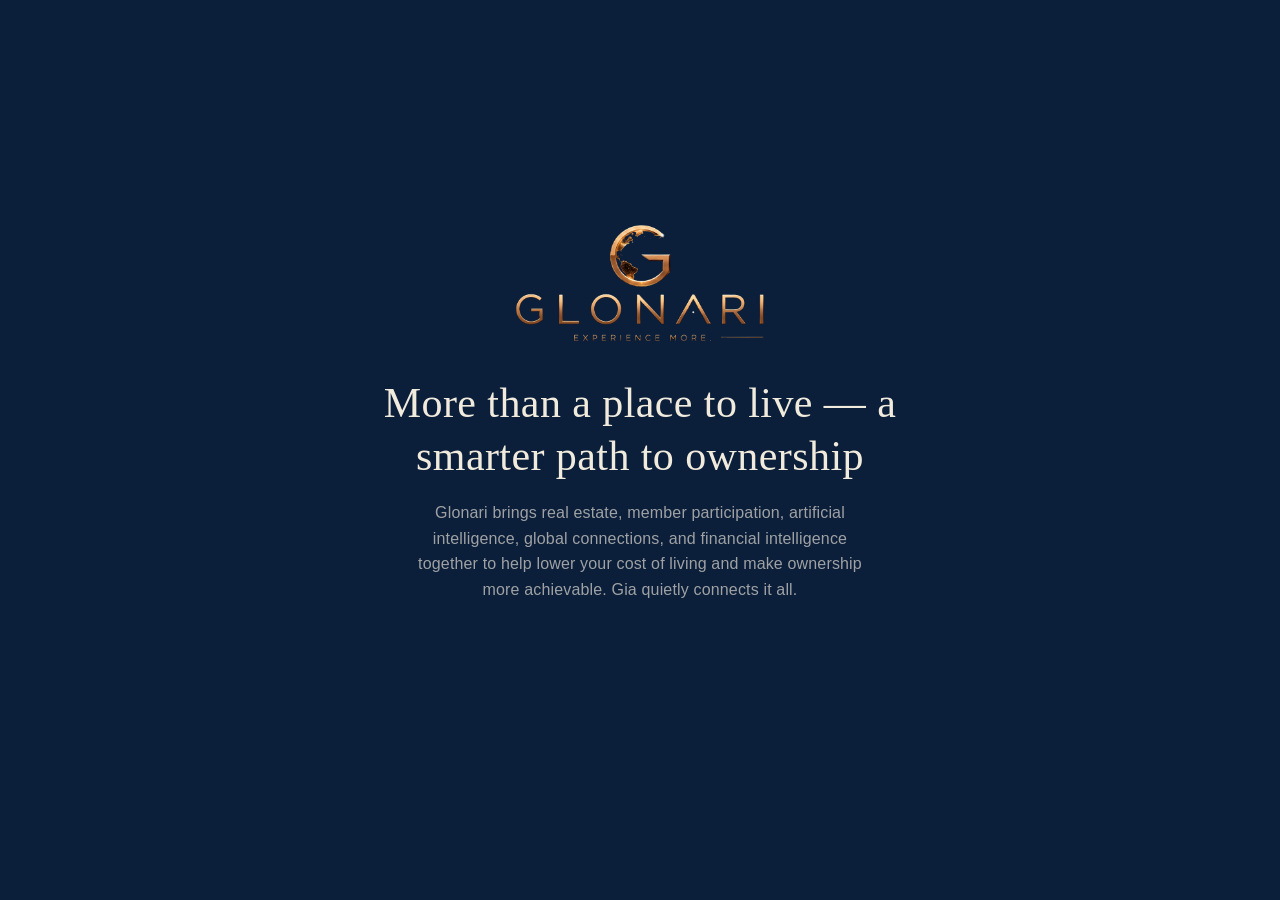
==== index.html @ 1eb54e95 "beginning" ====
<!DOCTYPE html>
<html lang="en">
<head>
<meta charset="UTF-8">
<meta name="viewport" content="width=device-width, initial-scale=1.0">
<script>
  // Device gate (PRODUCT_REQUIREMENTS.md §19 / DEVELOPMENT_PLAN.md
  // Stage 14): this desktop scene and mobile/index.html's static tap-zone
  // scene are two independent entry points with no shared layout — a
  // narrow/portrait viewport must never load this page's parallax scene
  // at all, not just render it awkwardly. Runs synchronously, as the
  // very first thing after <meta viewport> (so the media query already
  // sees the real device width, not a pre-viewport-meta default) and
  // before any stylesheet/asset below is requested, so a phone-sized
  // viewport never fetches this page's desktop assets before leaving.
  // 767px matches this project's own established mobile breakpoint (see
  // Stage 14's history). .replace(), not .href, so the redirect doesn't
  // leave a back-button entry that would just bounce the user right
  // back here into another redirect.
  //
  // Live re-check (2026-08-25, later still): the one-time check above
  // only ever runs once, at load — it never catches a viewport that
  // narrows to mobile width AFTER this page has already loaded (a manual
  // browser-window resize, an orientation change, or a backgrounded tab
  // resuming at a different size), so a desktop-loaded page left open
  // through one of those never left. `MediaQueryList`'s own 'change'
  // event exists exactly for this — it fires only when `matches` itself
  // flips, not on every resize tick, so it's used here instead of a
  // manual `resize` listener; the SAME MediaQueryList object is reused
  // for both the one-time check and this listener, rather than
  // constructing a second one for the same query.
  var mobileQuery = window.matchMedia('(max-width: 767px)');

  function goMobile() {
    window.location.replace('mobile/index.html');
  }

  if (mobileQuery.matches) {
    goMobile();
  } else {
    var pendingMobileRedirect = null;
    mobileQuery.addEventListener('change', function (event) {
      if (pendingMobileRedirect) {
        clearTimeout(pendingMobileRedirect);
        pendingMobileRedirect = null;
      }
      if (!event.matches) return; // only react to crossing INTO mobile width
      // Debounced (300ms): guards against a transient/flickering match —
      // DevTools device-emulation toggling, or the brief instant of
      // unstable `innerWidth` some mobile browsers report mid
      // orientation-change — by requiring the narrow state to still hold
      // once the delay elapses, rather than acting on the very first
      // 'change' event.
      pendingMobileRedirect = setTimeout(function () {
        if (mobileQuery.matches) {
          // One-shot marker consumed by mobile/index.html's own inline
          // <head> script — this call site is the LIVE resize/orientation
          // redirect, not the initial synchronous check above, so the
          // destination page must not replay the branded intro (see
          // intro.js). Set immediately before the existing goMobile()
          // call; goMobile() itself and the redirect criteria are
          // unchanged.
          sessionStorage.setItem('glonariSkipIntro', '1');
          goMobile();
        }
      }, 300);
    });
  }
</script>
<script>
  // Branded intro one-shot marker (see intro.js/intro.css): consumed here,
  // once, so only the automatic live-redirect above (the only call site
  // that sets it) suppresses the intro on its destination page. A normal
  // load, a manual reload, or a redirect from the initial synchronous
  // check further up never has this marker set, so they always show it.
  if (sessionStorage.getItem('glonariSkipIntro')) {
    sessionStorage.removeItem('glonariSkipIntro');
  } else {
    document.documentElement.classList.add('intro-active');
  }
</script>
<title>Glonari Global Scene</title>
<link rel="stylesheet" href="design-tokens.css">
<link rel="stylesheet" href="styles.css">
<link rel="stylesheet" href="section-modal.css">
<link rel="stylesheet" href="intro.css">
</head>
<body>
  <!-- Branded intro overlay: shared markup/behavior with mobile/index.html
       — see intro.css/intro.js. Sits above the Campus (and its own
       #modal-overlay) while active; fully removed from the DOM on exit.
       Not aria-hidden: unlike the old auto-exiting version, this one holds
       a real interactive control (the "explore" button) that assistive
       tech must be able to reach. -->
  <div id="intro-overlay">
    <div class="intro-inner">
      <div class="intro-logo" id="intro-logo">
        <picture>
          <source type="image/webp" srcset="assets/glonari-logo.webp">
          <img src="assets/glonari-logo.png" alt="Glonari" width="1584" height="763">
        </picture>
      </div>
      <div class="intro-copy" id="intro-copy">
        <h1 class="intro-headline">More than a place to live — a smarter path to ownership</h1>
        <p class="intro-subhead">Glonari brings real estate, member participation, artificial intelligence, global connections, and financial intelligence together to help lower your cost of living and make ownership more achievable. Gia quietly connects it all.</p>
      </div>
      <button type="button" class="intro-cta" id="intro-cta">explore</button>
    </div>
  </div>

  <div class="stage-viewport">
  <div class="scene-world">
  <div class="scene" data-name="Glonari-Global-Scene">

    <div class="layer sky" data-depth="0.2">
      <picture>
        <source type="image/webp" srcset="assets/sky.webp">
        <img src="assets/sky.png" alt="" class="fill cover" width="2172" height="724">
      </picture>
    </div>

    <div class="layer building building-global-connections" data-left="2" data-width="299" tabindex="0" role="button" aria-label="Global Connections — open section">
      <div class="building-lift">
        <picture>
          <source type="image/webp" srcset="assets/global-connections.webp">
          <img src="assets/global-connections.png" alt="Global Connections building" class="fill cover" width="1122" height="1402">
        </picture>
      </div>
    </div>

    <div class="layer building building-glonari-news" data-left="301" data-width="258" tabindex="0" role="button" aria-label="Glonari News — open section">
      <div class="building-lift">
        <picture>
          <source type="image/webp" srcset="assets/glonari-news.webp">
          <img src="assets/glonari-news.png" alt="Glonari News building" class="fill cover" width="1122" height="1402">
        </picture>
      </div>
    </div>

    <div class="layer building building-pulse" data-left="535" data-width="295" tabindex="0" role="button" aria-label="Glonari Pulse — open section">
      <div class="building-lift">
        <picture>
          <source type="image/webp" srcset="assets/pulse.webp">
          <img src="assets/pulse.png" alt="Glonari Pulse building" class="fill cover" width="1209" height="1300">
        </picture>
      </div>
    </div>

    <div class="layer building building-persona" data-left="783" data-width="507" tabindex="0" role="button" aria-label="Signature Persona Pavilion — open section">
      <div class="building-lift">
        <picture>
          <source type="image/webp" srcset="assets/persona.webp">
          <img src="assets/persona.png" alt="Signature Persona Pavilion building" class="fill cover" width="1672" height="941">
        </picture>
      </div>
    </div>

    <div class="layer building building-banker" data-left="1241" data-width="349.875" tabindex="0" role="button" aria-label="Digital Banker — open section">
      <div class="building-lift">
        <picture>
          <source type="image/webp" srcset="assets/banker.webp">
          <img src="assets/banker.png" alt="Digital Banker building" class="fill cover" width="1440" height="1192">
        </picture>
      </div>
    </div>

    <div class="layer building building-global-dream" data-left="1563" data-width="261" tabindex="0" role="button" aria-label="Global Dream — open section">
      <div class="building-lift">
        <picture>
          <source type="image/webp" srcset="assets/global-dream.webp">
          <img src="assets/global-dream.png" alt="Global Dream building" class="fill cover" width="1122" height="1402">
        </picture>
      </div>
    </div>

    <div class="layer building building-glonari-ancillary" data-left="1824" data-width="227" tabindex="0" role="button" aria-label="Glonari Ancillary — open section">
      <div class="building-lift">
        <picture>
          <source type="image/webp" srcset="assets/glonari-ancillary.webp">
          <img src="assets/glonari-ancillary.png" alt="Glonari Ancillary building" class="crop-ancillary" width="1448" height="1086">
        </picture>
      </div>
    </div>

    <div class="layer plaza" data-depth="1.1">
      <picture>
        <source type="image/webp" srcset="assets/plaza.webp">
        <img src="assets/plaza.png" alt="Plaza with Glonari globe fountain" class="crop-plaza" width="1983" height="793">
      </picture>
      <!-- Fountain water animation. .water-video-mask is clipped by
           water-mask.svg to exactly the pool's donut-shaped water surface
           (see the mask's own path) — that shape already excludes the
           GLONARI pedestal's footprint, so the pedestal/inscription (baked
           into plaza.png) stay fully visible with nothing extra needed to
           keep the video "behind" them. The wrapper is sized like
           .crop-plaza's containing box (inset:0 of .layer.plaza, the full
           2050x799 frame — see styles.css), not to .crop-plaza's own offset
           box, because water-mask.svg was authored against that full-frame
           coordinate system; mask-size:100% 100% on the wrapper relies on
           that match. The <video> inside is positioned/sized (not
           object-fit-cropped against the full frame) to land ITS OWN
           source footage's already-oval, already-lit fountain graphic
           directly over the mask's pool-ring bounding box — see the
           .water-video comment in styles.css for the source measurements
           this is derived from. -->
      <div class="water-video-mask" aria-hidden="true">
        <video class="water-video" autoplay muted loop playsinline preload="auto">
          <source src="assets/%D0%B2%D0%BE%D0%B4%D0%B0.mp4" type="video/mp4">
        </video>
      </div>
    </div>

  </div>
  </div>
  </div>

  <!-- Section modal: structure/style adapted from the Glonari Global
       Campus reference (#modal-overlay/#modal-card there). Deliberately a
       sibling of .stage-viewport, not a child of it, so it's never inside
       the parallax-transformed .scene-world subtree and can't move with
       the scene regardless of the pointer offset at the moment it opens. -->
  <div id="modal-overlay">
    <div id="modal-card" role="dialog" aria-modal="true" aria-labelledby="modal-title" aria-describedby="modal-desc">
      <h2 id="modal-title"></h2>
      <p id="modal-desc"></p>
      <button id="modal-close" type="button">Close</button>
    </div>
  </div>

  <!-- Persistent hint: the only screen in the connected chain with no
       scroll/one-shot action to hide it after, so unlike GIA's .cue it has
       no fade-out logic at all — only hidden while the section modal is
       open (body.modal-active, see main.js/styles.css). -->
  <div class="explore-hint" aria-hidden="true">
    <span class="explore-hint__text">Explore</span>
  </div>

  <div class="cursor-dot" aria-hidden="true"></div>
  <div class="cursor-ring" aria-hidden="true"></div>

  <!-- Cross-project navigation fade: a plain black overlay, sibling of the
       modal/cursor above, used only when a building click leaves this page
       entirely (currently: Digital Banker → digital-banker/gia/). Faded in
       by main.js's navigateWithFade() right before the real page
       navigation, so the jump to the next static site reads as one
       continuous cut-to-black rather than a hard reload flash. Not used by
       the in-page section modal, which has its own open/close treatment. -->
  <div id="exit-transition" aria-hidden="true"></div>

  <!-- Same GSAP build/version as mobile/index.html (and, until 2026-10-01,
       the former digital-banker/lobby/), for one version in use across
       the project. `defer`, placed immediately
       before intro.js (also `defer`): deferred scripts run in document
       order, so `gsap` is guaranteed defined by the time intro.js runs. -->
  <script src="https://cdn.jsdelivr.net/npm/gsap@3.12.7/dist/gsap.min.js" defer></script>
  <script src="intro.js" defer></script>
  <script src="section-modal.js" defer></script>
  <script src="main.js" defer></script>
</body>
</html>
---- design-tokens.css ----
/* Design tokens shared by the desktop scene (styles.css) and the mobile
   scene (mobile/styles.css) — the one place either file's shared colors
   live, so neither keeps its own independent copy of the same value.
   Both index.html and mobile/index.html link this before their own
   stylesheet. (section-modal.css intentionally does NOT use this file —
   it defines its own scoped --gold-bright so that one file keeps working
   unmodified even if a future host page never links design-tokens.css.) */
:root {
  /* Gold accent, matching the Glonari Global Campus reference project's
     :root values exactly (--gold/--gold-bright there). --gold-bright is
     the one actually in use today: desktop's custom cursor + building
     hover glow, and mobile's tap-zone focus/active feedback, are all the
     same accent color by design, not a coincidence — a change here
     moves both. --gold-bright-rgb is the same color as a bare "r, g, b"
     triplet, for rgba(var(--gold-bright-rgb), alpha) call sites — a hex
     custom property can't be split apart from inside rgba() otherwise.
     --gold itself has no current call site in either file; kept as a
     token in case future chrome (desktop or mobile) wants the deeper
     shade instead of the bright one. */
  --gold: #d9b877;
  --gold-bright: #ffe9b8;
  --gold-bright-rgb: 255, 233, 184;
}

/* Shared baseline reset — byte-for-byte identical in both stylesheets
   before this file existed; declared once here instead of twice. */
* {
  box-sizing: border-box;
  margin: 0;
  padding: 0;
}
---- styles.css ----
/* Gold accent tokens (--gold/--gold-bright/--gold-bright-rgb) and the
   universal box-sizing/margin/padding reset both now live in
   design-tokens.css (linked from index.html before this file) — shared
   with mobile/styles.css, not duplicated here. */

html, body {
  width: 100%;
  height: 100%;
  overflow: hidden;
  background: #0b1e3a;
}

/* Full-viewport mask: the audience's actual window into the scene. Fixed
   so it always spans the true browser viewport regardless of document
   flow, and clips .scene-world so its cover-fit overflow never shows
   past this box's edges. */
.stage-viewport {
  position: fixed;
  inset: 0;
  overflow: hidden;
  background: #0b1e3a;
}

/* Cover-sized moving world: main.js sizes this in pixels on every layout
   pass to the "object-fit: cover" render size of the 2050x800 Figma
   frame for the current viewport (plus a small overscan bleed for safe
   vertical travel), then centers it with top/left:50% +
   translate(-50%,-50%). The mouse-driven pan in main.js only ever ADDS a
   translate3d() on top of that base centering — see main.js layout()/
   tick() — so it can never expose an edge: the extra width/height beyond
   the viewport is real rendered composition, not empty space. No CSS
   transition on transform: it's driven purely by the JS lerp loop (a
   transition here would fight the manual damping). */
.scene-world {
  position: absolute;
  top: 50%;
  left: 50%;
  transform: translate(-50%, -50%);
}

/* Logical Figma composition: fills .scene-world exactly (same box, no
   independent scaling of its own), so the 2050x800 internal coordinate
   system and all 9 child layers' relative positions/sizes below are
   completely unaffected by how large .scene-world is rendered for the
   current viewport. */
.scene {
  position: absolute;
  inset: 0;
  width: 100%;
  height: 100%;
  overflow: hidden;
}

.layer {
  position: absolute;
  will-change: transform;
}

/* Hover glow: filter (not box-shadow) so the glow follows each building's
   real alpha silhouette instead of its rectangular bounding box — the
   "is-hovered" class is toggled by main.js's pixel-alpha hit-testing, not
   by native CSS :hover. Both states declare the same two drop-shadow()
   functions so the browser can interpolate them smoothly; only their
   color/blur values change. Independent of the parallax translate3d on
   this same element — filter and transform don't interact. */
.layer.building {
  transition: filter 0.25s ease;
  filter:
    drop-shadow(0 0 0 rgba(255, 209, 128, 0))
    drop-shadow(0 0 0 rgba(255, 209, 128, 0));
  /* Buildings are keyboard-focusable (tabindex="0" in index.html) so
     Enter/Space can activate them like the reference project's real
     <button> hotspots — see main.js's "Keyboard access" section. No
     outline for focus, on either the default UA ring or a custom
     :focus-visible one: the glow/scale below (main.js drives
     "is-hovered" off keyboard focus too, via focusedBuilding) is the
     focus indicator by design — a rectangular outline around a building's
     bounding box read as a visual defect against its real silhouette, so
     it was removed rather than kept as a second, redundant indicator. */
  outline: none;
}

.layer.building.is-hovered {
  filter:
    drop-shadow(0 0 10px rgba(255, 209, 128, 0.55))
    drop-shadow(0 0 24px rgba(255, 178, 90, 0.35));
}

/* Hover scale lives on this inner wrapper, never on .layer.building itself
   — that element already owns the per-frame parallax translate3d() from
   main.js, and a single transform property can only hold one value; a
   scale() here would either fight or silently overwrite the parallax
   transform depending on write order. Splitting them across two elements
   means each transform is independent: .layer keeps translate3d
   (position), .building-lift keeps scale (hover). transform-origin sits
   at the base (50% 100%) so the building appears to rise up off its own
   foundation rather than growing outward from its center. */
.building-lift {
  position: absolute;
  inset: 0;
  width: 100%;
  height: 100%;
  transform-origin: 50% 100%;
  transition: transform 0.25s ease;
  will-change: transform;
}

.layer.building.is-hovered .building-lift {
  transform: scale(1.03);
}

@media (prefers-reduced-motion: reduce) {
  .layer.building {
    transition: none;
  }

  .building-lift {
    transition: none;
  }
}

.fill {
  position: absolute;
  inset: 0;
  width: 100%;
  height: 100%;
  pointer-events: none;
}

.cover {
  object-fit: cover;
}

/* Sky */
.sky {
  left: 0;
  top: 0;
  width: 100%;
  height: 73%; /* 584 / 800 */
  z-index: 0;
}

/* Buildings, left-to-right, positions taken from Figma
   (buildings group offset [2,124] + each building's local offset) */

.building-global-connections {
  left: 0.098%;   /* 2 / 2050 */
  top: 15.5%;     /* 124 / 800 */
  width: 14.585%; /* 299 / 2050 */
  height: 46.75%; /* 374 / 800 */
}

.building-glonari-news {
  left: 14.683%;   /* 301 / 2050 */
  top: 21.875%;    /* 175 / 800 */
  width: 12.585%;  /* 258 / 2050 */
  height: 40.375%; /* 323 / 800 */
}

.building-pulse {
  left: 26.098%;  /* 535 / 2050 */
  top: 21.875%;   /* 175 / 800 */
  width: 14.39%;  /* 295 / 2050 */
  height: 39.625%;/* 317 / 800 */
}

.building-persona {
  left: 38.195%; /* 783 / 2050 */
  top: 23%;      /* 184 / 800 */
  width: 24.732%;/* 507 / 2050 */
  height: 35.75%;/* 286 / 800 */
}

.building-banker {
  left: 60.537%;  /* 1241 / 2050 */
  top: 23.75%;    /* 190 / 800 */
  width: 17.067%; /* 349.875 / 2050 */
  height: 35%;    /* 280 / 800 */
}

.building-global-dream {
  left: 76.244%;  /* 1563 / 2050 */
  top: 20.75%;    /* 166 / 800 */
  width: 12.732%; /* 261 / 2050 */
  height: 40.75%; /* 326 / 800 */
}

.building-glonari-ancillary {
  left: 88.976%;  /* 1824 / 2050 */
  top: 29.75%;    /* 238 / 800 */
  width: 11.073%; /* 227 / 2050 */
  height: 30.375%;/* 243 / 800 */
}

/* This building's crop technique (see .crop-ancillary below) needs its
   own overflow:hidden window to hide the oversized source image's extra
   left/right content. That window must live on .building-lift itself,
   not on .layer.building-glonari-ancillary — putting it on .layer would
   clip .building-lift's hover scale() against a crop box that doesn't
   grow with it (cutting off the roof once scaled). Here, the crop window
   and its content are the same transformed element, so hovering scales
   both together and nothing gets clipped. */
.building-glonari-ancillary .building-lift {
  overflow: hidden;
}

.crop-ancillary {
  position: absolute;
  top: 0;
  left: -22.91%;
  width: 142.73%;
  height: 100%;
  max-width: none;
  pointer-events: none;
}

/* Foreground plaza (fountain, walkways, hedges) sits in front of the buildings */
.plaza {
  left: 0;
  top: 0;
  width: 100%;
  height: 99.875%; /* 799 / 800 */
  overflow: hidden;
  z-index: 1000;
}

.crop-plaza {
  position: absolute;
  left: 0;
  top: 11.74%;
  width: 100%;
  height: 102.65%;
  max-width: none;
  pointer-events: none;
}

/* Fountain water video — mask wrapper. Stretched to all of .layer.plaza
   (itself the full 2050x799 scene frame — see .plaza above) so it lines up
   1:1 with water-mask.svg's own 2051x799 viewBox, the same alignment basis
   used by the earlier CSS-shimmer fountain attempt this replaces.
   mask-size:100% 100% depends on that match: it's what keeps the mask's
   pool-ring shape sitting exactly on the real pool instead of being
   stretched/offset. */
.water-video-mask {
  position: absolute;
  inset: 0;
  width: 100%;
  height: 100%;
  mask-image: url('assets/water-mask.svg');
  -webkit-mask-image: url('assets/water-mask.svg');
  mask-size: 100% 100%;
  -webkit-mask-size: 100% 100%;
  mask-repeat: no-repeat;
  -webkit-mask-repeat: no-repeat;
  mask-position: center;
  -webkit-mask-position: center;
  pointer-events: none;
}

/* The video itself. Deliberately NOT object-fit:cover against the full
   2050x799 frame above: the source footage is its own small, already-lit
   fountain render (an oval pool + spray, matching the video's own
   measured content bounding box of x:[0, 99.8%], y:[24.4%, 76.4%] of its
   1920x1080 frame, everything outside that box being flat black, no
   alpha channel) — covering the full wide/shallow frame ratio (2.57:1)
   would crop to a thin vertical sliver centered on the video's own middle
   (its pedestal band), landing on a compression-artifact strip there
   instead of open water. Sized/positioned instead so the video's own oval
   graphic (not the full 1920x1080 frame) lands directly on
   water-mask.svg's pool-ring bounding box (in the same 2051x799 space:
   x 716-1335, y 592-752) — left/width place the oval's left/right extent
   (0%/99.8% of the video's own width) at that box's left/right edges; top
   centers the oval's vertical midpoint (the video's own content spans
   24.4%-76.4% of its height) on the ring's vertical midpoint. Only
   left/top/width are set — height is intentionally omitted so the
   video keeps its native 16:9 ratio instead of being stretched; the
   resulting overflow above/below the ring is exactly what
   .water-video-mask's mask then trims away along the ring's real curve,
   which reads better than a hard rectangular crop would. */
.water-video {
  position: absolute;
  left: 34.93%;   /* 716 / 2050 */
  top: 62.08%;    /* ~496 / 799 — see comment above for the derivation */
  width: 30.24%;  /* 620 / 2050 */
  pointer-events: none;
}

/* ---------- Custom cursor (fine-pointer desktop only) ----------
   Hidden by default (covers touch/coarse-pointer and no-hover devices);
   shown only under the media query below. Movement is driven entirely
   by main.js and is independent of the scene's own transform. */
.cursor-dot,
.cursor-ring {
  display: none;
  position: fixed;
  top: 0;
  left: 0;
  border-radius: 50%;
  pointer-events: none;
  transform: translate(-50%, -50%);
}

.cursor-dot {
  width: 8px;
  height: 8px;
  background: var(--gold-bright);
  box-shadow: 0 0 0 1.75px rgba(20, 15, 5, 0.8), 0 0 10px 2px rgba(var(--gold-bright-rgb), 0.6);
  z-index: 9999;
  /* Reference (#cursor.hover in the Glonari Global Campus styles.css)
     transitions width/height/background/box-shadow into its hover state
     — carried over verbatim so the dot's grow-and-soften reaction on a
     building matches that reference's feel, not a reinvented one. */
  transition:
    width 0.25s cubic-bezier(0.2, 0.9, 0.3, 1),
    height 0.25s cubic-bezier(0.2, 0.9, 0.3, 1),
    background 0.25s ease,
    border 0.25s ease,
    box-shadow 0.25s ease;
}

/* Toggled by main.js (via the same silhouette hit-testing that drives the
   building glow/scale) whenever the pointer is over an opaque building
   pixel — same trigger condition and same visual response as the
   reference project's "#cursor.hover" (there it's driven by
   pointerenter/pointerleave on the hotspot buttons instead, since that
   project's hit areas are real DOM elements; the effect itself is
   unchanged). */
.cursor-dot.hover {
  width: 64px;
  height: 64px;
  background: rgba(var(--gold-bright-rgb), 0.08);
  border: 1px solid rgba(var(--gold-bright-rgb), 0.8);
  box-shadow: 0 0 0 1.5px rgba(0, 0, 0, 0.45), 0 0 30px 6px rgba(var(--gold-bright-rgb), 0.35);
}

.cursor-ring {
  width: 30px;
  height: 30px;
  border: 1.5px solid rgba(0, 0, 0, 0.45);
  box-shadow: 0 0 0 1px rgba(255, 255, 255, 0.15);
  z-index: 9998;
  transition: width 0.4s ease, height 0.4s ease, opacity 0.4s ease;
}

/* Reference hides the trailing ring while the dot is in its hover state
   (the dot itself becomes the big soft ring at that point) — same here. */
.cursor-dot.hover ~ .cursor-ring {
  opacity: 0;
}

@media (hover: hover) and (pointer: fine) {
  html, body {
    cursor: none;
  }

  .cursor-dot,
  .cursor-ring {
    display: block;
  }
}

/* ---------- Section modal ----------
   Markup/behavior lives in index.html + section-modal.js; styling now
   lives in section-modal.css (linked from <head>) so the exact same
   rules apply unmodified to mobile/index.html too — see that file for
   the actual #modal-overlay/#modal-card/etc. rules, not duplicated here. */

/* ---------- Cross-project exit transition ----------
   Plain fixed black overlay, sibling of .stage-viewport/#modal-overlay (see
   index.html). Sits above everything (intro overlay included) while
   active. Faded in by main.js's navigateWithFade() immediately before a
   real page navigation to another one of the four connected sites (today:
   the Digital Banker building -> digital-banker/gia/index.html), so the
   jump reads as a deliberate cut-to-black instead of a hard reload flash.
   Never removed/reset on this page since a navigation always follows it. */
#exit-transition {
  position: fixed;
  inset: 0;
  background: #000;
  opacity: 0;
  pointer-events: none;
  z-index: 10000;
  transition: opacity 0.5s ease;
}

#exit-transition.active {
  opacity: 1;
  pointer-events: all;
}

/* ---------- Persistent "Explore" hint ----------
   The one screen in the connected chain where interaction never ends (no
   scroll runway, no one-shot action) and never needs its own hide logic —
   unlike digital-banker/gia/index.html's .cue (which fades out as the
   visitor scrolls past it) or digital-banker/atrium/index.html's .back-link
   (which hides only during that screen's own modal/transition states),
   this hint stays visible for as long as the scene itself is on screen,
   with the sole exception of the section modal covering it (same
   body.modal-active flag main.js now sets — see sectionModal.create()
   above). Split into an outer element (position/visibility, driven by the
   modal-active class) and an inner one (the continuous opacity pulse) so
   the two concerns don't fight over the same `opacity` property — the
   same split GIA's .cue/.cue__line already uses. */
.explore-hint {
  position: fixed;
  left: 50%;
  bottom: clamp(20px, 3.4vh, 44px);
  transform: translateX(-50%);
  z-index: 50;
  pointer-events: none;
  transition: opacity 0.3s ease;
}

.explore-hint__text {
  display: block;
  font-family: -apple-system, 'Segoe UI', Roboto, Arial, sans-serif;
  font-weight: 400;
  font-size: 11px;
  letter-spacing: 0.22em;
  text-transform: uppercase;
  color: rgba(255, 255, 255, 0.72);
  text-shadow: 0 2px 20px rgba(0, 0, 0, 0.45);
  animation: exploreHintPulse 2.2s ease-in-out infinite;
}

@keyframes exploreHintPulse {
  0%, 100% {
    opacity: 0.55;
  }
  50% {
    opacity: 1;
  }
}

body.modal-active .explore-hint {
  opacity: 0;
}

@media (prefers-reduced-motion: reduce) {
  .explore-hint__text {
    animation: none;
    opacity: 1;
  }
}
---- section-modal.css ----
/* ---------- Section modal (shared: desktop index.html + mobile/index.html) ----------
   Structure and style adapted 1:1 from the Glonari Global Campus
   reference (#modal-overlay/#modal-card/#modal-close there) — same
   backdrop blur, card treatment, typography, and close-button styling.
   Self-contained: defines its own --gold-bright rather than relying on
   the host page's :root, so this one file works unmodified in both
   index.html and mobile/index.html.
   #modal-overlay must be a sibling of the scene/screen container, not a
   child of it, so it never inherits a parent transform (desktop's
   parallax) or gets clipped by a parent's overflow:hidden (mobile's
   fixed-size .screen). */
#modal-overlay {
  --gold-bright: #ffe9b8;

  position: fixed;
  inset: 0;
  z-index: 80;
  display: flex;
  align-items: center;
  justify-content: center;
  background: rgba(8, 7, 5, 0.45);
  backdrop-filter: blur(9px) saturate(1.1);
  -webkit-backdrop-filter: blur(9px) saturate(1.1);
  opacity: 0;
  visibility: hidden;
  transition: opacity 0.45s ease, visibility 0s linear 0.45s;
}

#modal-overlay.active {
  opacity: 1;
  visibility: visible;
  transition: opacity 0.45s ease, visibility 0s linear 0s;
}

#modal-card {
  width: min(480px, 86vw);
  background: #1a1610;
  border: 1px solid rgba(217, 184, 119, 0.6);
  padding: 44px 40px 36px;
  text-align: center;
  transform: translateY(14px) scale(0.97);
  opacity: 0;
  transition: transform 0.5s cubic-bezier(0.2, 0.8, 0.3, 1) 0.08s, opacity 0.5s ease 0.08s;
  box-shadow: 0 20px 60px rgba(0, 0, 0, 0.5);
}

#modal-overlay.active #modal-card {
  transform: translateY(0) scale(1);
  opacity: 1;
}

#modal-card h2 {
  font-family: 'Georgia', 'Times New Roman', serif;
  font-weight: 400;
  font-size: 24px;
  color: var(--gold-bright);
  letter-spacing: 0.02em;
  margin-bottom: 14px;
}

#modal-card p {
  font-family: 'Helvetica Neue', Arial, sans-serif;
  font-size: 13px;
  line-height: 1.6;
  color: rgba(253, 246, 230, 0.72);
  letter-spacing: 0.01em;
  margin-bottom: 30px;
}

#modal-card button {
  all: unset;
  cursor: pointer;
  font-family: 'Helvetica Neue', Arial, sans-serif;
  font-size: 11px;
  letter-spacing: 0.22em;
  text-transform: uppercase;
  color: var(--gold-bright);
  border: 1px solid rgba(217, 184, 119, 0.6);
  padding: 11px 30px;
  transition: background 0.3s ease, color 0.3s ease;
}

#modal-card button:hover {
  background: rgba(217, 184, 119, 0.12);
}

#modal-card button:focus-visible {
  outline: 2px solid var(--gold-bright);
  outline-offset: 3px;
}

/* Desktop's custom cursor hides the native one everywhere except this
   button (see the reference's own #modal-card button rule); mobile has
   no custom cursor at all, so `cursor: pointer` above already covers it
   and this override is a no-op there. */
@media (hover: hover) and (pointer: fine) {
  #modal-card button {
    cursor: none;
  }
}
---- intro.css ----
/* ---------- Branded intro overlay (shared: desktop index.html + mobile/index.html) ----------
   Full-screen entrance shown above the Campus scene while it finishes
   loading. Self-contained: defines its own --gold-bright/--gold-bright-rgb
   like section-modal.css already does, rather than relying on the host
   page's design-tokens.css :root, so this file keeps working even on a
   page that doesn't link that file.

   Whether the overlay is shown at all is decided per-page, synchronously,
   by a tiny inline script in each host page's own <head> (see index.html /
   mobile/index.html) — it adds `intro-active` to <html> before this
   stylesheet ever has a chance to paint anything, present on a normal
   load/reload and absent when the page was reached via an automatic live
   device-gate redirect. See intro.js for the reveal choreography (built on
   GSAP) and the click/keyboard-gated exit that runs once `intro-active` is
   present.

   v2 (2026-09-21): replaced the original CSS-only "gold circle + WELCOME
   TO / GLONARI" mark with the real Glonari logo, a headline/subhead pair,
   and an explicit "explore" button the visitor must activate — no more
   automatic readiness-driven exit. See intro.js for why. Colors are
   unchanged from v1: #0b1e3a is this project's existing deep navy (see
   styles.css html/body + .stage-viewport); --gold-bright matches the same
   gold already used by the custom cursor, building hover glow, and the
   section modal. */

#intro-overlay {
  --gold-bright: #ffe9b8;
  --gold-bright-rgb: 255, 233, 184;

  display: none;
  position: fixed;
  inset: 0;
  z-index: 10000;
  align-items: center;
  justify-content: center;
  background: #0b1e3a;
  opacity: 1;
  /* Native cursor is restored here on purpose: styles.css turns it off
     globally (`html, body { cursor: none }`) on fine-pointer devices and
     relies on .cursor-dot/.cursor-ring (z-index 9998/9999) to stand in for
     it — but this overlay's own z-index (10000) sits above both, so
     without this override a visitor would see no cursor at all while
     staring at a button they're expected to click. */
  cursor: default;
  /* 1.6s, ease-in-out — the synchronized final fade of the whole overlay
     (logo + copy + button together, no staggering) — see intro.js
     beginExit() for exactly when this fires: only after the "explore"
     button is clicked/activated, never on a timer. */
  transition: opacity 1.6s ease-in-out;
}

html.intro-active #intro-overlay {
  display: flex;
}

#intro-overlay.intro-exit {
  opacity: 0;
}

/* Final, fully-inert state after the fade completes. Belt-and-suspenders:
   intro.js also removes the element from the DOM outright once this class
   lands, so this covers only the brief window before that removal runs. */
#intro-overlay.intro-done {
  display: none !important;
  pointer-events: none;
}

.intro-inner {
  display: flex;
  flex-direction: column;
  align-items: center;
  text-align: center;
  gap: clamp(18px, 3.4vh, 28px);
  width: min(560px, 86vw);
  padding: 0 16px;
}

.intro-logo {
  width: clamp(160px, 40vw, 240px);
  opacity: 0;
}

.intro-logo img {
  display: block;
  width: 100%;
  height: auto;
}

.intro-copy {
  display: flex;
  flex-direction: column;
  gap: clamp(10px, 2vh, 16px);
  opacity: 0;
}

.intro-headline {
  font-family: 'Georgia', 'Times New Roman', serif;
  font-weight: 400;
  font-size: clamp(20px, 5.6vw, 30px);
  line-height: 1.28;
  letter-spacing: 0.01em;
  color: rgba(253, 246, 230, 0.96);
  margin: 0;
}

.intro-subhead {
  font-family: 'Helvetica Neue', Arial, sans-serif;
  font-size: clamp(12.5px, 3.1vw, 14px);
  line-height: 1.6;
  letter-spacing: 0.01em;
  color: rgba(253, 246, 230, 0.62);
  margin: 0 auto;
  max-width: 46ch;
}

.intro-cta {
  all: unset;
  cursor: pointer;
  font-family: 'Helvetica Neue', Arial, sans-serif;
  font-size: clamp(11px, 2.8vw, 12.5px);
  letter-spacing: 0.14em;
  color: var(--gold-bright);
  background: transparent;
  border: 1px solid var(--gold-bright);
  border-radius: 999px;
  padding: clamp(11px, 2.6vw, 13px) clamp(30px, 7vw, 40px);
  opacity: 0;
  visibility: hidden;
  transition: background-color 0.3s ease, box-shadow 0.3s ease, transform 0.2s ease;
}

.intro-cta:hover {
  background: rgba(var(--gold-bright-rgb), 0.14);
  box-shadow: 0 0 26px rgba(var(--gold-bright-rgb), 0.35);
}

.intro-cta:active {
  transform: scale(0.97);
}

.intro-cta:focus-visible {
  outline: 2px solid var(--gold-bright);
  outline-offset: 3px;
}

/* 768px mirrors this project's own established desktop/mobile breakpoint
   (see the device-gate scripts' 767/768 split in both index.html files). */
@media (min-width: 768px) {
  .intro-inner {
    gap: clamp(22px, 3.6vh, 32px);
  }

  .intro-logo {
    width: clamp(210px, 20vw, 300px);
  }

  .intro-headline {
    font-size: clamp(28px, 3.4vw, 42px);
  }

  .intro-subhead {
    font-size: clamp(13.5px, 1.35vw, 16px);
    max-width: 52ch;
  }

  .intro-cta {
    font-size: 12.5px;
    padding: 14px 42px;
  }
}

/* No-GSAP fallback: intro.js adds this class on #intro-overlay only if
   `gsap` never becomes available (e.g. the CDN request is blocked) —
   without it, the logo/copy/button above would stay at their CSS-default
   opacity:0/visibility:hidden forever, since nothing but the GSAP timeline
   normally clears those. Reveals everything via a plain CSS transition
   instead, so a blocked CDN degrades to "less fancy" rather than "stuck
   with an unusable dark screen and no way to reach the Campus". */
.intro-overlay-fallback .intro-logo,
.intro-overlay-fallback .intro-copy {
  transition: opacity 0.6s ease;
  opacity: 1;
}

.intro-overlay-fallback .intro-cta {
  transition: opacity 0.6s ease;
  opacity: 1;
  visibility: visible;
}

@media (prefers-reduced-motion: reduce) {
  .intro-overlay-fallback .intro-logo,
  .intro-overlay-fallback .intro-copy,
  .intro-overlay-fallback .intro-cta {
    transition: none;
  }
}
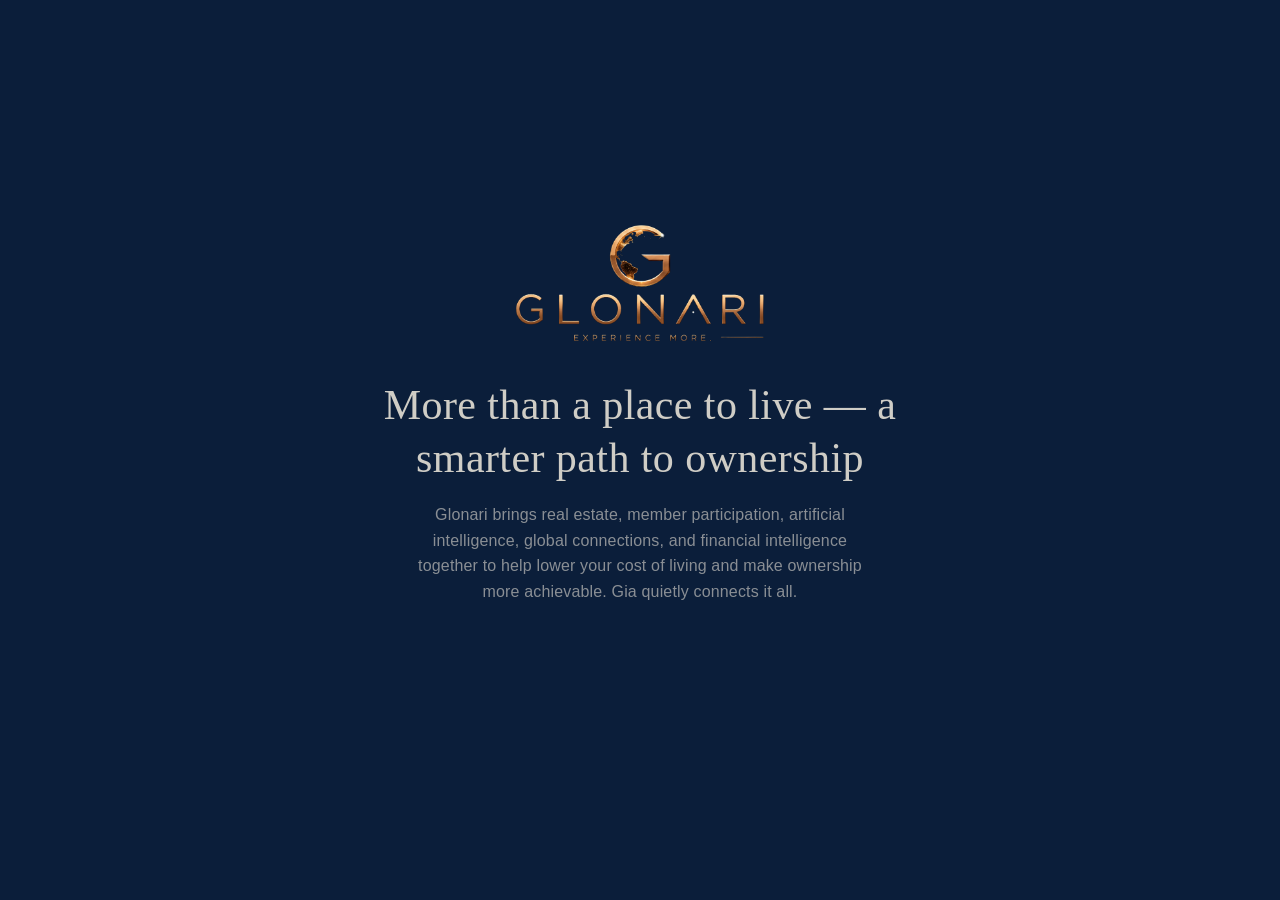
==== commit bf290d7a: "name change" ====
--- a/index.html
+++ b/index.html
@@ -205,7 +205,7 @@
            this is derived from. -->
       <div class="water-video-mask" aria-hidden="true">
         <video class="water-video" autoplay muted loop playsinline preload="auto">
-          <source src="assets/%D0%B2%D0%BE%D0%B4%D0%B0.mp4" type="video/mp4">
+          <source src="assets/fountain-water.mp4" type="video/mp4">
         </video>
       </div>
     </div>
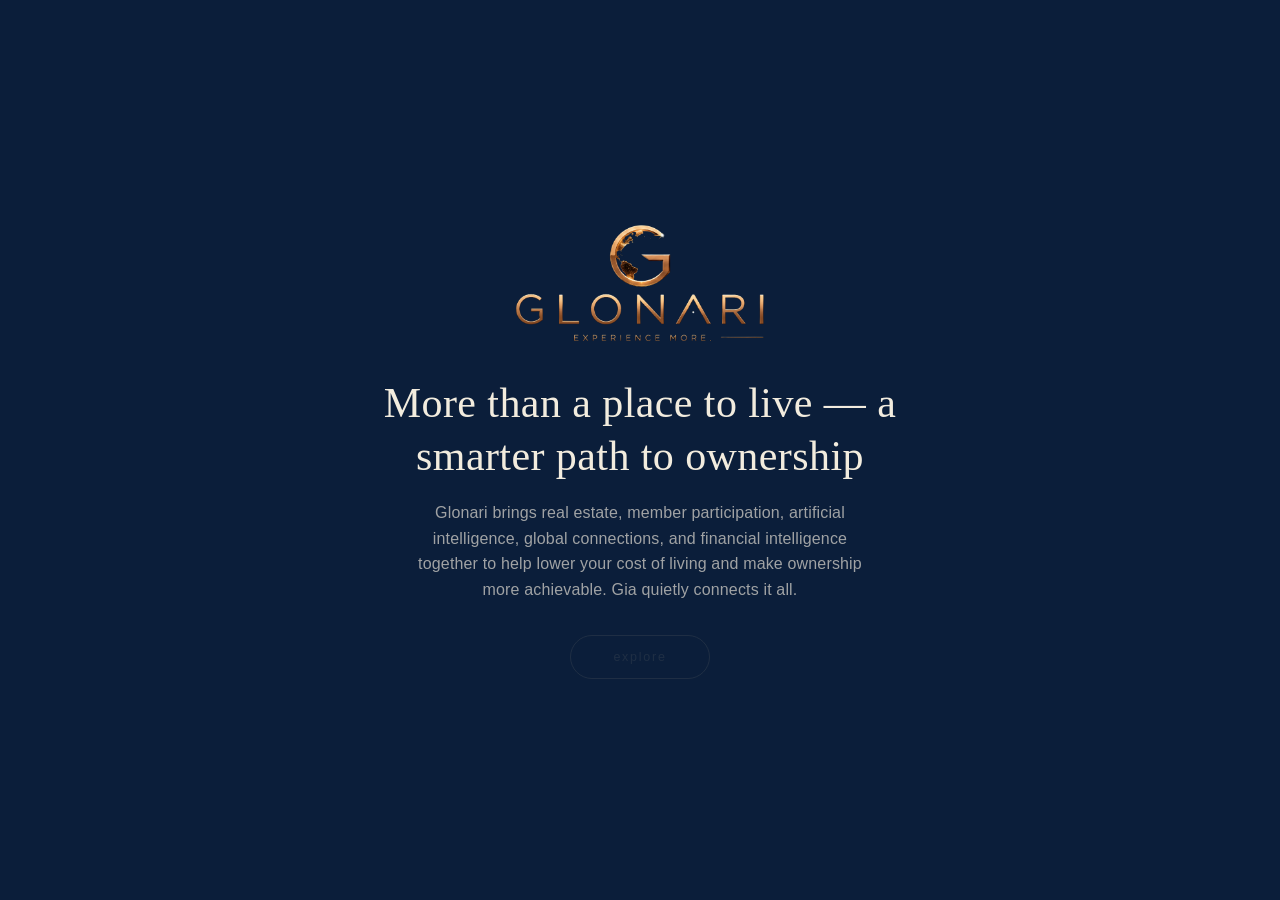
==== commit 3303ee46: "Add animated Gia presenter on plaza, links to Meet Gia site Co-Authored-By: Claude Opus 5.5 <noreply" ====
--- a/index.html
+++ b/index.html
@@ -79,6 +79,17 @@
     document.documentElement.classList.add('intro-active');
   }
 </script>
+<script>
+  // WebKit engine (Safari on macOS, any browser on iOS) shows WebM VP9
+  // alpha as an opaque box. Chromium UAs carry "Chrome/", Firefox desktop
+  // has no "AppleWebKit". The presenter falls back to its still poster.
+  (function () {
+    var ua = navigator.userAgent;
+    if (/AppleWebKit\//.test(ua) && !/(Chrome|Chromium)\//.test(ua)) {
+      document.documentElement.classList.add('no-alpha-webm');
+    }
+  })();
+</script>
 <title>Glonari Global Scene</title>
 <link rel="stylesheet" href="design-tokens.css">
 <link rel="stylesheet" href="styles.css">
@@ -208,6 +219,18 @@
           <source src="assets/fountain-water.mp4" type="video/mp4">
         </video>
       </div>
+      <!-- Presenter: VP9+alpha video (Meet Gia link — hover/click/focus are
+           handled by main.js's building hit-testing, see NAV_TARGETS). WebKit (Safari, and every iOS
+           browser) can't render WebM alpha, so the <head> script marks it with
+           html.no-alpha-webm and only the poster <picture> is shown there.
+           <source> uses data-src so nothing is fetched until main.js decides. -->
+      <div class="presenter" tabindex="0" role="link" aria-label="Meet Gia — open">
+        <video class="presenter__video" muted playsinline preload="auto" poster="assets/presenter-poster.png"><source data-src="assets/presenter.webm" type="video/webm"></video>
+        <picture class="presenter__poster">
+          <source type="image/webp" srcset="assets/presenter-poster.webp">
+          <img src="assets/presenter-poster.png" alt="" width="540" height="910">
+        </picture>
+      </div>
     </div>
 
   </div>
--- a/styles.css
+++ b/styles.css
@@ -285,6 +285,116 @@
   pointer-events: none;
 }
 
+/* Presenter frame is 540x910 with the figure at x 20-368, y 20-892 (feet
+   ~2% above the frame's bottom edge). Fitted by screenshot at 1600x900:
+   feet on the tiles level with the pool's front-left rim, figure ~1.35x
+   the globe+pedestal height. */
+.presenter {
+  position: absolute;
+  left: 23.56%;
+  bottom: 7.64%;
+  width: 10.64%;
+  pointer-events: none;
+}
+.presenter img,
+.presenter video {
+  display: block;
+  width: 100%;
+  height: auto;
+}
+/* Video by default; the still poster only where WebM alpha can't render
+   (html.no-alpha-webm, set in index.html's <head>). */
+.presenter__poster,
+.no-alpha-webm .presenter__video {
+  display: none;
+}
+.no-alpha-webm .presenter__poster {
+  display: block;
+}
+/* Ground shadow, two layers as pseudo-elements so they ride the plaza's
+   parallax with the figure. Percentages are of the 540x910 presenter
+   frame: soles at x 21-233, y ~868 (right foot, further back) to ~890
+   (left foot). plaza.png's planter shadows fall right and slightly back
+   (low warm sun from the left), so the soft layer is pushed right and
+   tilted up-right; the contact layer tilts with the stance. Multiply
+   keeps them reading as darkened tile, not a grey patch. The media sits
+   on z-index 1 so both shadows stay under the figure. */
+.presenter::before,
+.presenter::after {
+  content: "";
+  position: absolute;
+  z-index: 0;
+  border-radius: 50%;
+  mix-blend-mode: multiply;
+  pointer-events: none;
+}
+/* Diffuse: wide, very transparent, fading out toward the light's far side. */
+.presenter::before {
+  left: 6%;
+  top: 93.6%;
+  width: 82%;
+  height: 7%;
+  background: radial-gradient(ellipse 50% 50% at 42% 50%,
+    rgba(74, 46, 24, 0.32) 0%,
+    rgba(74, 46, 24, 0.17) 45%,
+    rgba(74, 46, 24, 0) 100%);
+  filter: blur(6px);
+  transform: rotate(-5deg);
+}
+/* Contact: small, dense, darkest right under the shoes. */
+.presenter::after {
+  left: 1.5%;
+  top: 94.9%;
+  width: 46%;
+  height: 2.4%;
+  background: radial-gradient(ellipse 50% 50% at 50% 50%,
+    rgba(48, 28, 14, 0.68) 0%,
+    rgba(48, 28, 14, 0.36) 45%,
+    rgba(48, 28, 14, 0) 100%);
+  filter: blur(2px);
+  transform: rotate(-8deg);
+}
+.presenter__video,
+.presenter__poster {
+  position: relative;
+  z-index: 1;
+}
+
+/* Hover/focus (Meet Gia link): same language as .layer.building.is-hovered
+   + .building-lift — alpha-following drop-shadow glow and a small scale —
+   toggled by main.js's hit-testing on the same "is-hovered" class. Both
+   live on the media, not on .presenter: a filter/transform there would
+   isolate the ::before/::after ground shadows from the tiles they
+   multiply onto. Scale origin is the soles' centre (x 21-233, y ~880 of
+   the 540x910 frame), so the feet stay planted on their contact shadow
+   while the figure grows up from it. Glow radii are scaled down from the
+   buildings' 10px/24px for a much smaller silhouette. Focus outline off
+   for the same reason as .layer.building: the glow is the indicator. */
+.presenter {
+  outline: none;
+}
+.presenter__video,
+.presenter__poster {
+  transform-origin: 23.5% 96.7%;
+  transition: transform 0.25s ease, filter 0.25s ease;
+  filter:
+    drop-shadow(0 0 0 rgba(255, 209, 128, 0))
+    drop-shadow(0 0 0 rgba(255, 209, 128, 0));
+}
+.presenter.is-hovered .presenter__video,
+.presenter.is-hovered .presenter__poster {
+  transform: scale(1.04);
+  filter:
+    drop-shadow(0 0 6px rgba(255, 209, 128, 0.6))
+    drop-shadow(0 0 16px rgba(255, 178, 90, 0.4));
+}
+@media (prefers-reduced-motion: reduce) {
+  .presenter__video,
+  .presenter__poster {
+    transition: none;
+  }
+}
+
 /* ---------- Custom cursor (fine-pointer desktop only) ----------
    Hidden by default (covers touch/coarse-pointer and no-hover devices);
    shown only under the media query below. Movement is driven entirely
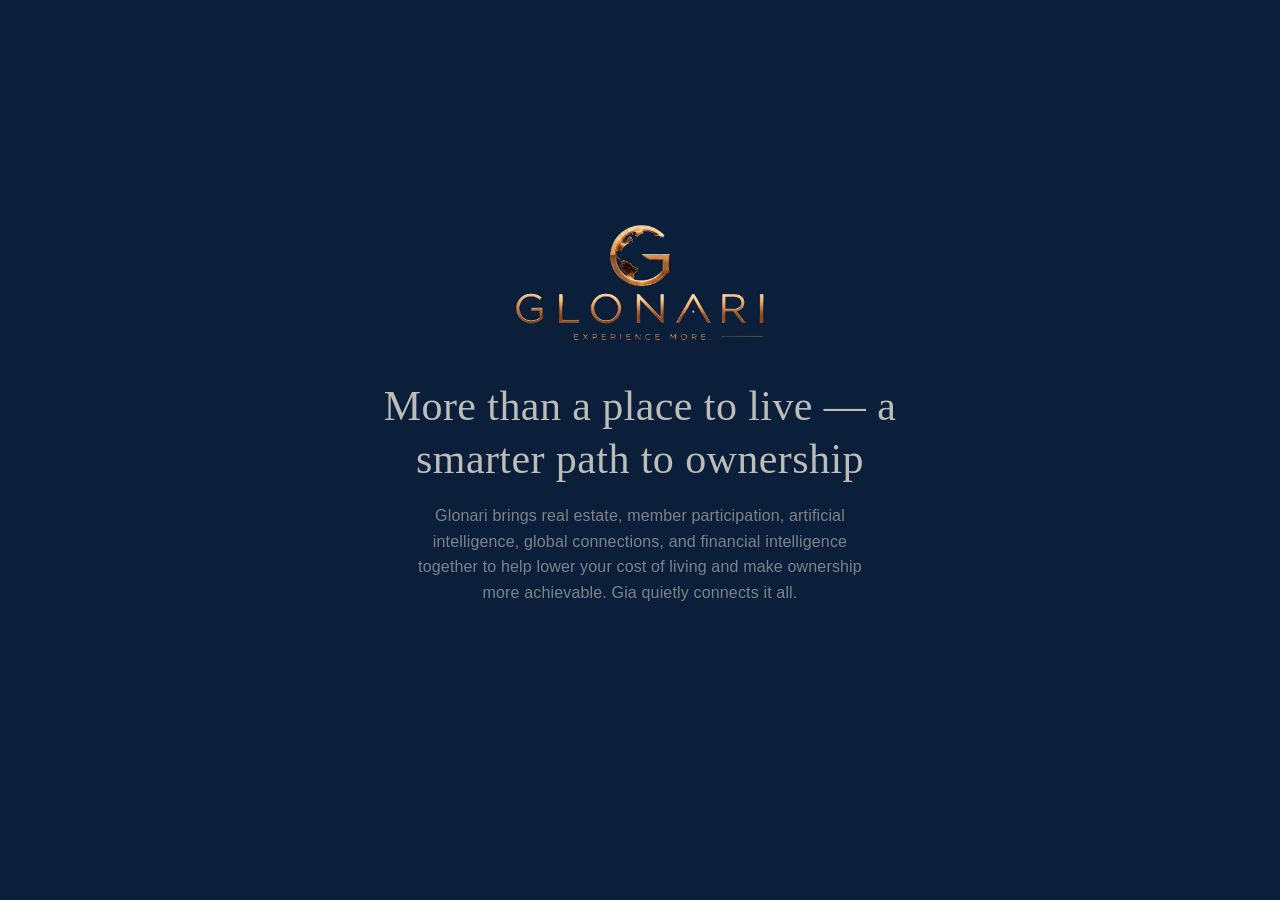
==== commit e707d122: "Mobile presenter: tap highlight; skip intro on return" ====
--- a/index.html
+++ b/index.html
@@ -29,6 +29,26 @@
   // manual `resize` listener; the SAME MediaQueryList object is reused
   // for both the one-time check and this listener, rather than
   // constructing a second one for the same query.
+  // Returning to the Campus (2026-10-12): the branded intro is only for
+  // a fresh entry. A browser Back/Forward to this page, or arriving from
+  // one of the sub-sites (their "← Glonari" back link, or any link out of
+  // meet-gia/, digital-banker/, global-dream/, global-reserve/), lands
+  // straight in the Campus. Same-origin referrer only, so an outside
+  // link still gets the intro, and a manual reload (which keeps the old
+  // referrer) still shows it.
+  function glonariReturningToCampus() {
+    try {
+      var nav = performance.getEntriesByType('navigation')[0];
+      if (nav && nav.type === 'back_forward') return true;
+      if ((nav && nav.type === 'reload') || !document.referrer) return false;
+      var ref = new URL(document.referrer);
+      return ref.origin === location.origin &&
+        /\/(meet-gia|digital-banker|global-dream|global-reserve)\//.test(ref.pathname);
+    } catch (e) {
+      return false;
+    }
+  }
+
   var mobileQuery = window.matchMedia('(max-width: 767px)');
 
   function goMobile() {
@@ -36,6 +56,10 @@
   }
 
   if (mobileQuery.matches) {
+    // A returning visit forwarded to mobile carries its "skip the intro"
+    // decision along: after .replace() the mobile page only sees this
+    // page as its referrer and a plain 'navigate' type.
+    if (glonariReturningToCampus()) sessionStorage.setItem('glonariSkipIntro', '1');
     goMobile();
   } else {
     var pendingMobileRedirect = null;
@@ -73,9 +97,11 @@
   // that sets it) suppresses the intro on its destination page. A normal
   // load, a manual reload, or a redirect from the initial synchronous
   // check further up never has this marker set, so they always show it.
+  // Returning to the Campus (see glonariReturningToCampus above) skips it
+  // too.
   if (sessionStorage.getItem('glonariSkipIntro')) {
     sessionStorage.removeItem('glonariSkipIntro');
-  } else {
+  } else if (!glonariReturningToCampus()) {
     document.documentElement.classList.add('intro-active');
   }
 </script>
